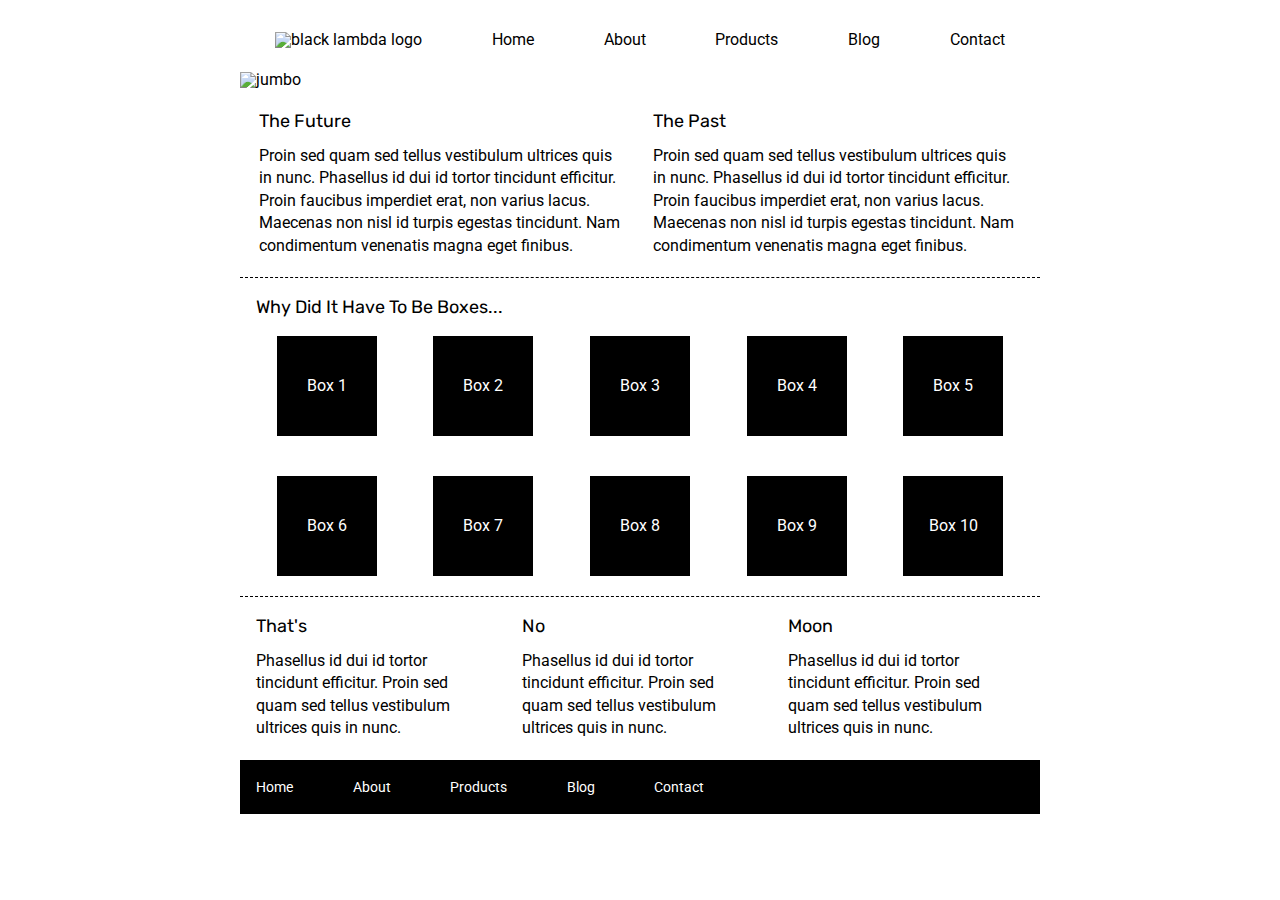
==== index.html @ 3238b57a "Index Header done" ====
<!doctype html>

<html lang="en">
<head>
  <meta charset="utf-8">

  <title>Sprint Challenge - Home</title>

  <link href="https://fonts.googleapis.com/css?family=Roboto|Rubik" rel="stylesheet">
  <link rel="stylesheet" href="css/index.css">

</head>

<body>
    <div class="container">
        <header>
            <nav>
                <img src="img/lambda-black.png" alt="black lambda logo">
                <a href=#>Home</a>
                <a href="about.html">About</a>
                <a href=#>Products</a>
                <a href=#>Blog</a>
                <a href=#>Contact</a>
            </nav>
            <img src="img/jumbo.jpg" alt="jumbo">
        </header>
        <section class="top-content">
            <div class="text-container">
                <h2>The Future</h2>
                <p>Proin sed quam sed tellus vestibulum ultrices quis in nunc. Phasellus id dui id tortor tincidunt efficitur. Proin faucibus imperdiet erat, non varius lacus. Maecenas non nisl id turpis egestas tincidunt. Nam condimentum venenatis magna eget finibus.</p>
            </div>
            <div class="text-container">
                <h2>The Past</h2>
                <p>Proin sed quam sed tellus vestibulum ultrices quis in nunc. Phasellus id dui id tortor tincidunt efficitur. Proin faucibus imperdiet erat, non varius lacus. Maecenas non nisl id turpis egestas tincidunt. Nam condimentum venenatis magna eget finibus.</p>
            </div>
        </section>
        
        <section class="middle-content">
        
            <h2>Why Did It Have To Be Boxes...</h2>
            
            <div class="boxes">
                <div class="box">Box 1</div>
                <div class="box">Box 2</div>
                <div class="box">Box 3</div>
                <div class="box">Box 4</div>
                <div class="box">Box 5</div>
                <div class="box">Box 6</div>
                <div class="box">Box 7</div>
                <div class="box">Box 8</div>
                <div class="box">Box 9</div>
                <div class="box">Box 10</div>
            </div>
        
        </section>

        <section class="bottom-content">

            <div class="text-container">
                <h2>That's</h2>
                <p>Phasellus id dui id tortor tincidunt efficitur. Proin sed quam sed tellus vestibulum ultrices quis in nunc.</p>
            </div>
            <div class="text-container">
                <h2>No</h2>
                <p>Phasellus id dui id tortor tincidunt efficitur. Proin sed quam sed tellus vestibulum ultrices quis in nunc.</p>
            </div>
            <div class="text-container">
                <h2>Moon</h2>
                <p>Phasellus id dui id tortor tincidunt efficitur. Proin sed quam sed tellus vestibulum ultrices quis in nunc.</p>
            </div>

        </section>
        
        <footer>
            <nav>
                <a href="#">Home</a>
                <a href="#">About</a>
                <a href="#">Products</a>
                <a href="#">Blog</a>
                <a href="#">Contact</a>
            </nav>
        </footer>
    </div><!-- container -->        
</body>
</html>
---- css/index.css ----
/* http://meyerweb.com/eric/tools/css/reset/ 
   v2.0 | 20110126
   License: none (public domain)
*/

html, body, div, span, applet, object, iframe,
h1, h2, h3, h4, h5, h6, p, blockquote, pre,
a, abbr, acronym, address, big, cite, code,
del, dfn, em, img, ins, kbd, q, s, samp,
small, strike, strong, sub, sup, tt, var,
b, u, i, center,
dl, dt, dd, ol, ul, li,
fieldset, form, label, legend,
table, caption, tbody, tfoot, thead, tr, th, td,
article, aside, canvas, details, embed, 
figure, figcaption, footer, header, hgroup, 
menu, nav, output, ruby, section, summary,
time, mark, audio, video {
	margin: 0;
	padding: 0;
	border: 0;
	font-size: 100%;
	font: inherit;
	vertical-align: baseline;
}
/* HTML5 display-role reset for older browsers */
article, aside, details, figcaption, figure, 
footer, header, hgroup, menu, nav, section {
	display: block;
}
body {
	line-height: 1;
}
ol, ul {
	list-style: none;
}
blockquote, q {
	quotes: none;
}
blockquote:before, blockquote:after,
q:before, q:after {
	content: '';
	content: none;
}
table {
	border-collapse: collapse;
	border-spacing: 0;
}

* {
    box-sizing: border-box;
}

html, body {
    height: 100%;
    font-family: 'Roboto', sans-serif;
}

h1, h2, h3, h4, h5 {
    font-size: 18px;
    margin-bottom: 15px;
    font-family: 'Rubik', sans-serif;
}

p {
    line-height: 1.4;
}

.container {
    width: 800px;
    margin: 0 auto;
}

header {
    padding: 3% 0;
}
header nav {
    color: black;
    text-decoration: none;
    padding: 1% 0;
    padding-bottom: 3%;
    display: flex;
    justify-content: space-around;
    align-items: baseline;
}
header nav a, a:visited {
    color: black;
    text-decoration: none;
}
.top-content {
    display: flex;
    flex-wrap: wrap;
    justify-content: space-evenly;
    margin-bottom: 20px;
    border-bottom: 1px dashed black;
}

.top-content .text-container {
    width: 48%;
    padding: 0 1%;
    padding-bottom: 20px;  
}

.middle-content {
    margin-bottom: 20px;
    border-bottom: 1px dashed black;
}

.middle-content h2 {
    padding: 0 2%;
    margin-bottom: 0;
}

.middle-content .boxes {
    display: flex;
    flex-wrap: wrap;
    justify-content: space-evenly;
}

.middle-content .boxes .box {
    width: 12.5%;
    height: 100px;
    background: black;
    margin: 20px 2.5%;
    color: white;
    display: flex;
    align-items: center;
    justify-content: center;
}

.bottom-content {
    display: flex;
    margin: 0 2% 20px;
    justify-content: space-around;
}

.bottom-content .text-container {
    padding-right: 4%;
}

.bottom-content .text-container:last-child {
    padding-right: 0;
}

footer {
    width: 100%;
    background: black;
}

footer nav {
    width: 60%;
    display: flex;
    justify-content: space-between;
    align-items: center;
    padding: 20px 2%;
    font-size: 14px;
}

footer nav a {
    color: white;
    text-decoration: none;
}
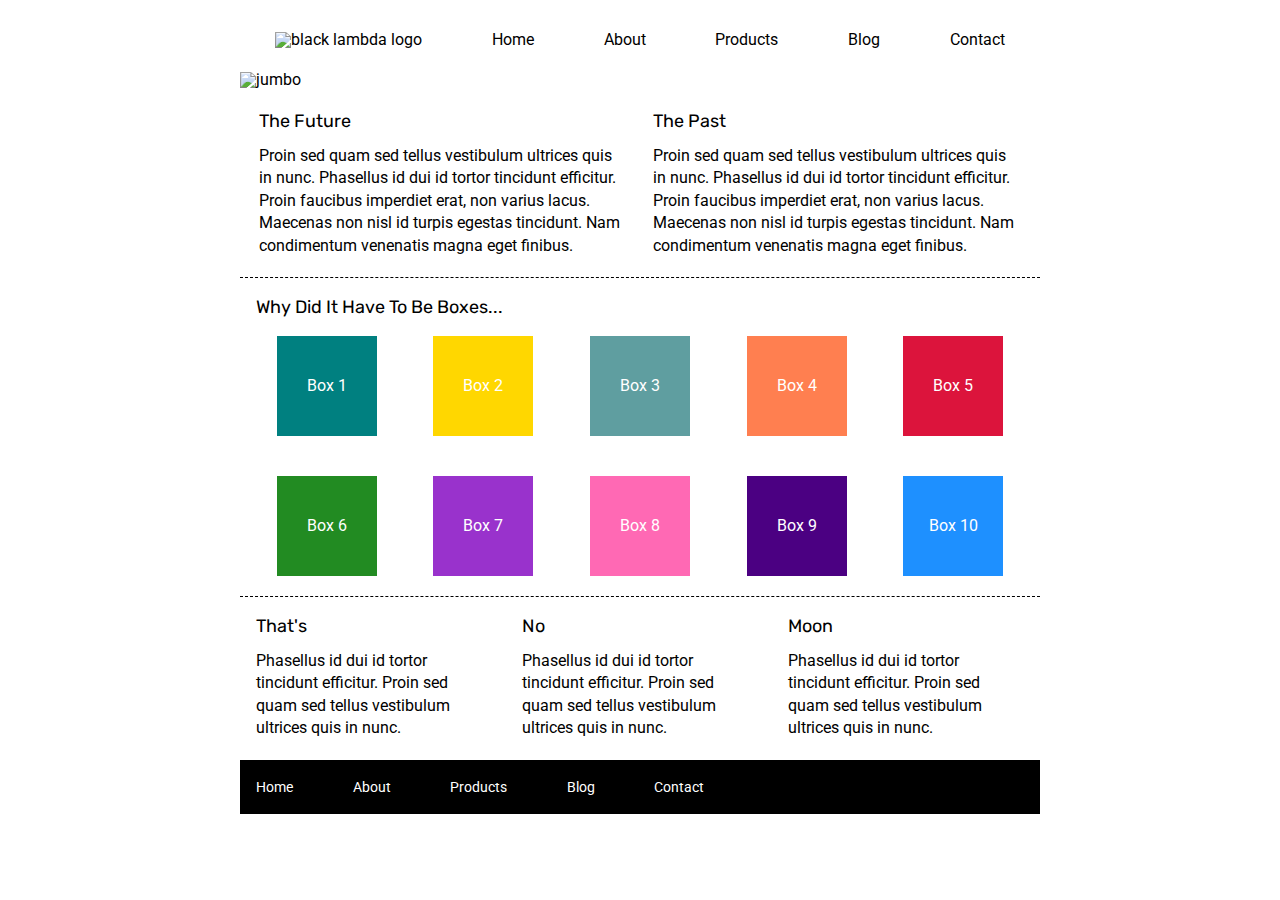
==== commit 9a41efc1: "Fixed bottom nav text color" ====
--- a/index.html
+++ b/index.html
@@ -40,16 +40,16 @@
             <h2>Why Did It Have To Be Boxes...</h2>
             
             <div class="boxes">
-                <div class="box">Box 1</div>
-                <div class="box">Box 2</div>
-                <div class="box">Box 3</div>
-                <div class="box">Box 4</div>
-                <div class="box">Box 5</div>
-                <div class="box">Box 6</div>
-                <div class="box">Box 7</div>
-                <div class="box">Box 8</div>
-                <div class="box">Box 9</div>
-                <div class="box">Box 10</div>
+                <div class="box" style="background-color: teal;">Box 1</div>
+                <div class="box" style="background-color: gold;">Box 2</div>
+                <div class="box" style="background-color: cadetblue;">Box 3</div>
+                <div class="box" style="background-color: coral;">Box 4</div>
+                <div class="box" style="background-color: crimson;">Box 5</div>
+                <div class="box" style="background-color: forestgreen;">Box 6</div>
+                <div class="box" style="background-color: darkorchid;">Box 7</div>
+                <div class="box" style="background-color: hotpink;">Box 8</div>
+                <div class="box" style="background-color: indigo;">Box 9</div>
+                <div class="box" style="background-color: dodgerblue;">Box 10</div>
             </div>
         
         </section>
--- a/css/index.css
+++ b/css/index.css
@@ -83,10 +83,11 @@
     justify-content: space-around;
     align-items: baseline;
 }
-header nav a, a:visited {
+header nav a, header nav a:visited {
     color: black;
     text-decoration: none;
 }
+
 .top-content {
     display: flex;
     flex-wrap: wrap;
